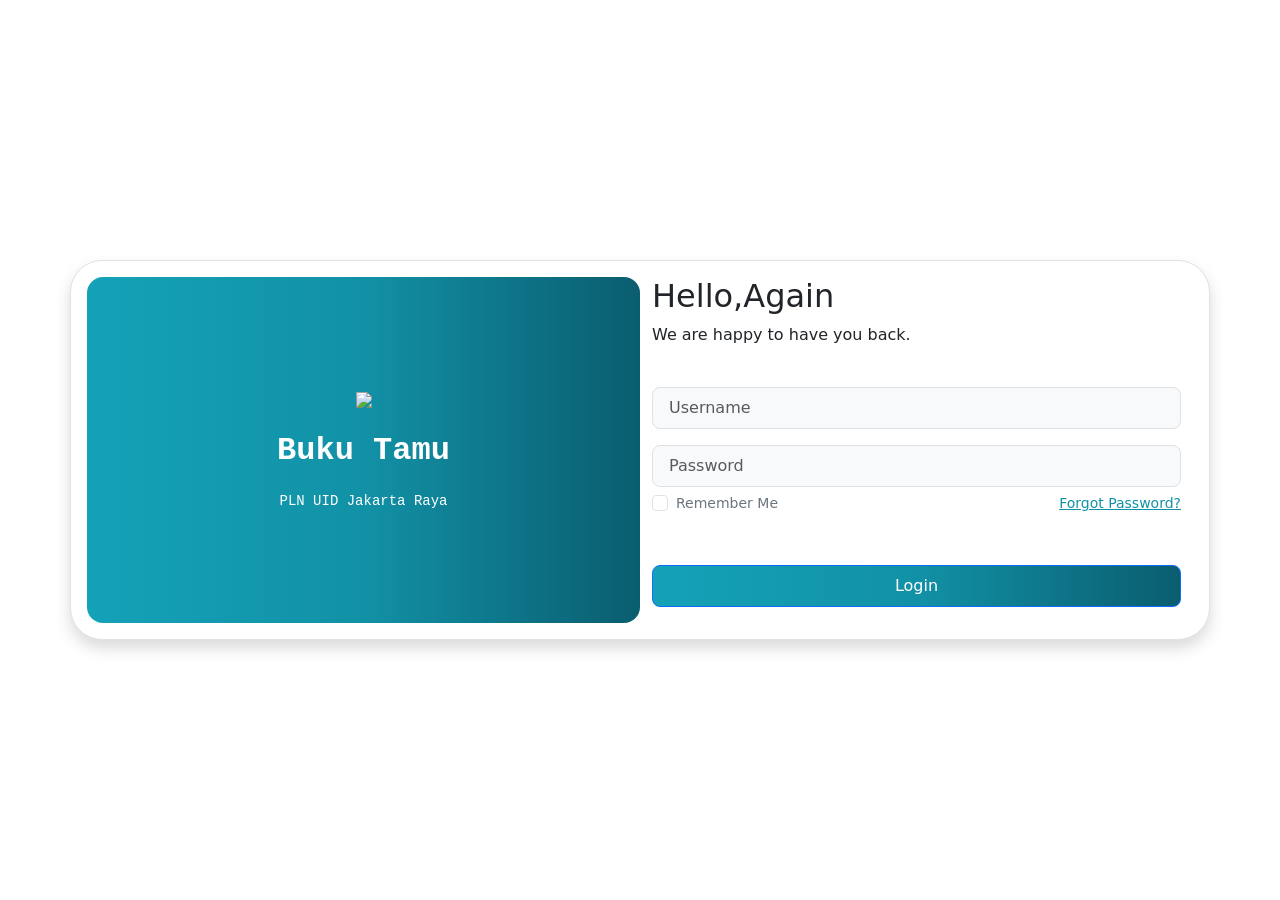
==== login.html @ 189518bb "Add files via upload" ====
<!DOCTYPE html>
<html lang="en">
<head>
    <meta charset="UTF-8">
    <meta http-equiv="X-UA-Compatible" content="IE=edge">
    <meta name="viewport" content="width=device-width, initial-scale=1.0">
    <link rel="stylesheet" href="https://cdn.jsdelivr.net/npm/bootstrap@5.2.3/dist/css/bootstrap.min.css" 
          integrity="sha384-rbsA2VBKQhggwzxH7pPCaAqO46MgnOM80zW1RWuH61DGLwZJEdK2Kadq2F9CUG65" 
          crossorigin="anonymous">
    <link rel="stylesheet" href="/dashboard/styless.css">
    <title>Buku Tamu - Login </title>

</head>
<body>

    <!----------------------- Main Container -------------------------->

     <div class="container d-flex justify-content-center align-items-center min-vh-100">

    <!----------------------- Login Container -------------------------->

       <div class="row border rounded-5 p-3 bg-white shadow box-area">

    <!--------------------------- Left Box ----------------------------->

       <div class="col-md-6 rounded-4 d-flex justify-content-center align-items-center flex-column left-box" style="background: linear-gradient(90deg, #14A2B8,#1291A6,#0A5D6F);">
           <div class="featured-image mb-3">
            <img src="/asset/login_image.png" class="img-fluid" style="width: 250px;">
           </div>
           <p class="text-white fs-2" style="font-family: 'Courier New', Courier, monospace; font-weight: 600;">Buku Tamu</p>
           <small class="text-white text-wrap text-center" style="width: 17rem;font-family: 'Courier New', Courier, monospace;">PLN UID Jakarta Raya</small>
       </div> 

    <!-------------------- ------ Right Box ---------------------------->
        
       <div class="col-md-6 right-box">
          <div class="row align-items-center">
                <div class="header-text mb-4">
                     <h2>Hello,Again</h2>
                     <p>We are happy to have you back.</p>
                </div>
                <div class="input-group mb-3">
                    <input type="text" class="form-control form-control-lg bg-light fs-6" placeholder="Username">
                </div>
                <div class="input-group mb-1">  
                    <input type="password" class="form-control form-control-lg bg-light fs-6" placeholder="Password">
                </div>
                <div class="input-group mb-5 d-flex justify-content-between">
                    <div class="form-check" >
                        <input type="checkbox" class="form-check-input" id="formCheck">
                        <label for="formCheck" class="form-check-label text-secondary"><small>Remember Me</small></label>
                    </div>
                    <div class="forgot">
                        <small><a href="#" style="color: #1291A6  ;" >Forgot Password?</a></small>
                    </div>
                </div>
                <div class="input-group mb-3">
                    <button class="btn btn-lg btn-primary w-100 fs-6" style="background: linear-gradient(90deg, #14A2B8,#1291A6,#0A5D6F);">Login</button>
                </div>
            
          </div>
       </div> 

      </div>
    </div>

</body>
</html>
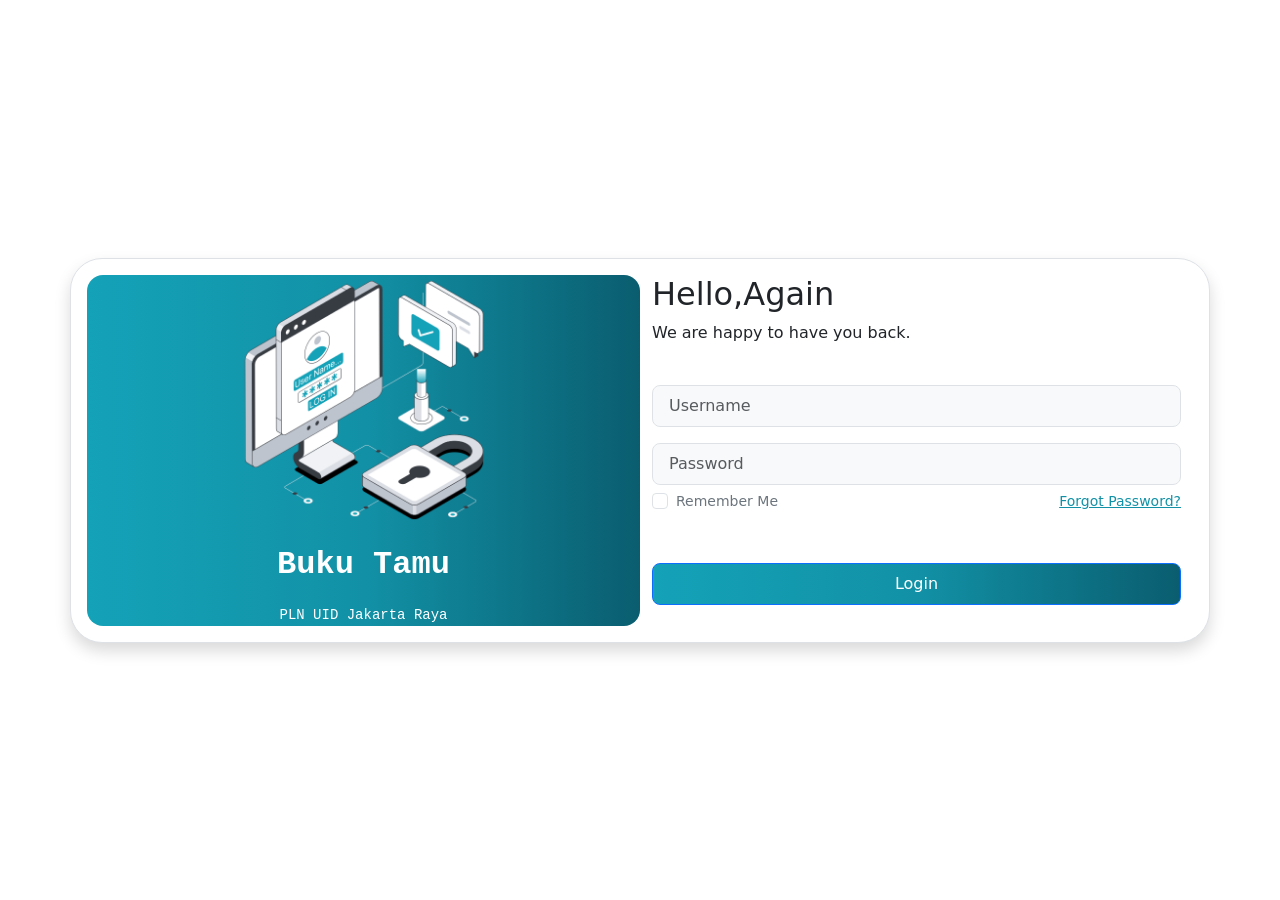
==== commit e410e8db: "Update login.html" ====
--- a/login.html
+++ b/login.html
@@ -25,7 +25,7 @@
 
        <div class="col-md-6 rounded-4 d-flex justify-content-center align-items-center flex-column left-box" style="background: linear-gradient(90deg, #14A2B8,#1291A6,#0A5D6F);">
            <div class="featured-image mb-3">
-            <img src="/asset/login_image.png" class="img-fluid" style="width: 250px;">
+            <img src="asset/login_image.png" class="img-fluid" style="width: 250px;">
            </div>
            <p class="text-white fs-2" style="font-family: 'Courier New', Courier, monospace; font-weight: 600;">Buku Tamu</p>
            <small class="text-white text-wrap text-center" style="width: 17rem;font-family: 'Courier New', Courier, monospace;">PLN UID Jakarta Raya</small>
@@ -65,4 +65,4 @@
     </div>
 
 </body>
-</html>+</html>
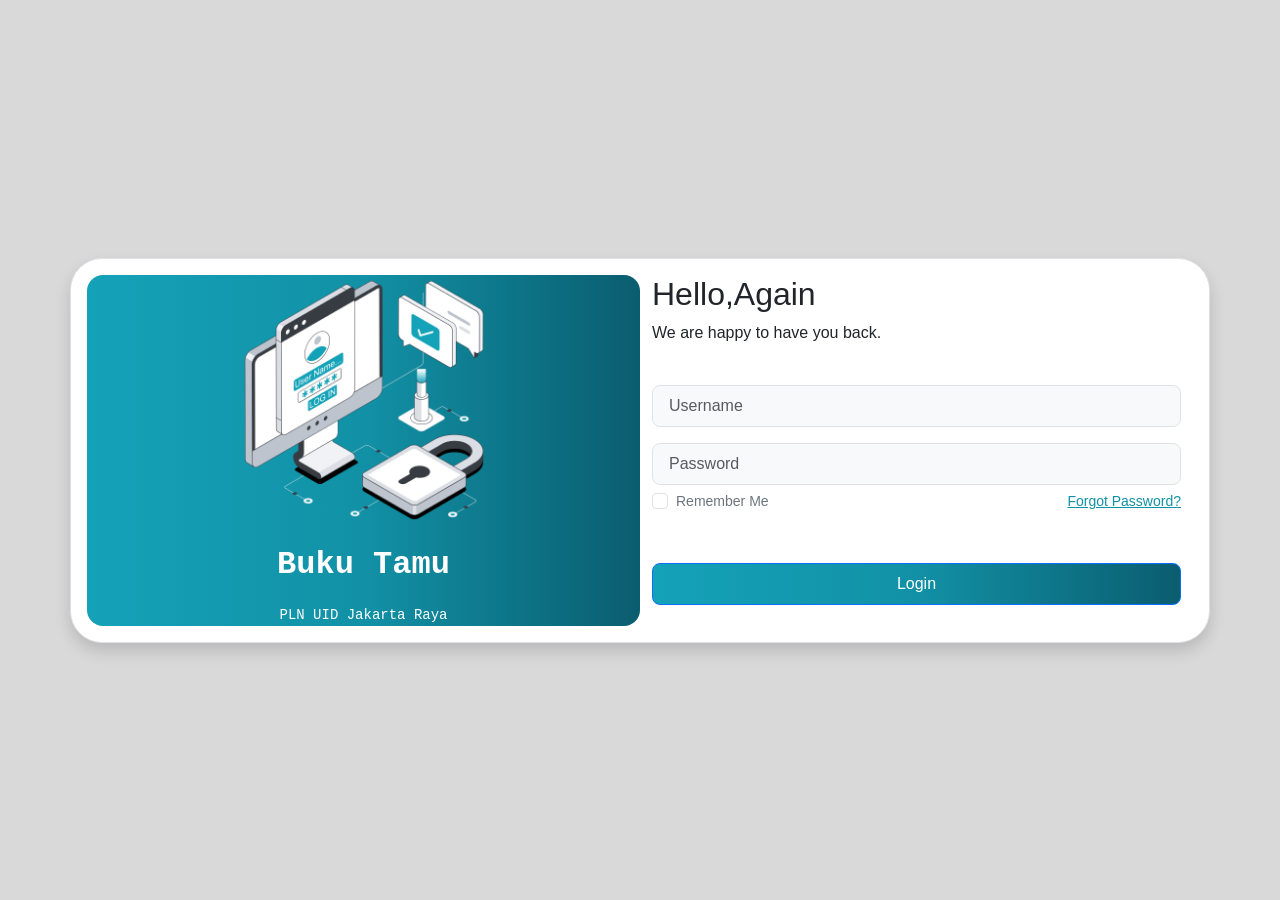
==== commit 3cf7ece7: "Update login.html" ====
--- a/login.html
+++ b/login.html
@@ -7,7 +7,7 @@
     <link rel="stylesheet" href="https://cdn.jsdelivr.net/npm/bootstrap@5.2.3/dist/css/bootstrap.min.css" 
           integrity="sha384-rbsA2VBKQhggwzxH7pPCaAqO46MgnOM80zW1RWuH61DGLwZJEdK2Kadq2F9CUG65" 
           crossorigin="anonymous">
-    <link rel="stylesheet" href="/dashboard/styless.css">
+    <link rel="stylesheet" href="styles.css">
     <title>Buku Tamu - Login </title>
 
 </head>
--- a/styles.css
+++ b/styles.css
@@ -0,0 +1,155 @@
+/*Global Style*/
+body {
+    font-family: Arial, Helvetica, sans-serif;
+    font-style: initial;
+    background-color:#D9D9D9;
+}
+
+/*Navigation Style*/
+.navbar {
+    background: linear-gradient(90deg, #14A2B8,#1291A6,#0A5D6F);
+}
+
+.navbar-brand{
+    font-weight: bold;
+    color: whitesmoke;
+    height: auto;
+}
+
+#home {
+    background: linear-gradient(90deg, #14A2B8,#1291A6,#0A5D6F);
+}
+
+.custom-heading {
+    font-size: 3rem;
+    font-weight: bold;
+}
+
+.custom-heading2 {
+    font-size: 2rem;
+    font-weight: bold;
+}
+
+
+/*About Section*/
+.about-section {
+    position: relative;
+    background-color: #f5f5f5;
+    padding: 60px 0;
+    overflow: hidden;
+}
+
+.about-section img {
+  max-width: 100%;
+  height: auto;
+  display: block;
+}
+
+.about-section h2 {
+  color: #1a1a1a;
+  font-size: 28px;
+  font-weight: bold;
+  margin-bottom: 20px;
+}
+
+.about-section p {
+  font-size: 16px;
+  color: #333;
+  line-height: 1.6;
+}
+  
+.blue-decoration {
+    position: absolute;
+    top: 0;
+    left: 0;
+    width: 100%;
+    height: 150px;
+    background: linear-gradient(90deg, #14A2B8,#1291A6,#0A5D6F);
+    clip-path: polygon(100% 0%, 70% 0%, 0% 80%, 0% 50%);
+    animation: backwards;
+    
+ }
+  
+@keyframes moveWave {
+    0% {
+      transform: translateX(0);
+    }
+    50% {
+      transform: translateX(-10%);
+    }
+    100% {
+      transform: translateX(0);
+    }
+}
+  
+.container {
+    position: relative;
+    z-index: 2;
+}
+  
+  
+  .footer {
+    background: linear-gradient(90deg, #14A2B8,#1291A6,#0A5D6F);
+    color: white;
+    text-align: center;
+    padding: 20px 0;
+    font-size: 16px;
+    position: relative;
+    bottom: 0;
+    width: 100%;
+    box-shadow: 0 -2px 10px rgba(0, 0, 0, 0.1);
+  }
+  
+  .footer p {
+    margin: 0;
+  }
+  
+  .nav-link {
+    position: relative; /* Supaya kita bisa memposisikan garis dengan tepat */
+}
+
+.nav-link::after {
+    content: ""; /* Membuat konten kosong untuk garis */
+    position: absolute;
+    left: 50%; /* Memposisikan garis di tengah */
+    bottom: -5px; /* Jarak garis dari teks */
+    width: 100%; /* Lebar garis */
+    height: 3px; /* Tinggi garis */
+    background-color: #007bff; /* Ganti dengan warna yang sesuai */
+    transform: translateX(-50%); /* Menggeser garis ke tengah */
+    opacity: 0; /* Sembunyikan garis secara default */
+    transition: opacity 0.3s ease; /* Efek transisi */
+}
+
+/* Styling for the blurred background effect when the form is open */
+body.modal-open .blur-background {
+  filter: blur(5px);
+  transition: filter 0.3s ease;
+}
+
+/* Full-screen overlay form */
+#guestFormOverlay {
+  display: none;
+  position: fixed;
+  top: 0;
+  left: 0;
+  width: 100%;
+  height: 100%;
+  background: rgba(0, 0, 0, 0.5);
+  z-index: 9999;
+  justify-content: center;
+  align-items: center;
+}
+
+#guestFormOverlay.active {
+  display: flex;
+}
+
+.form-container {
+  background-color: white;
+  padding: 20px;
+  border-radius: 10px;
+  max-width: 600px;
+  width: 100%;
+}
+
